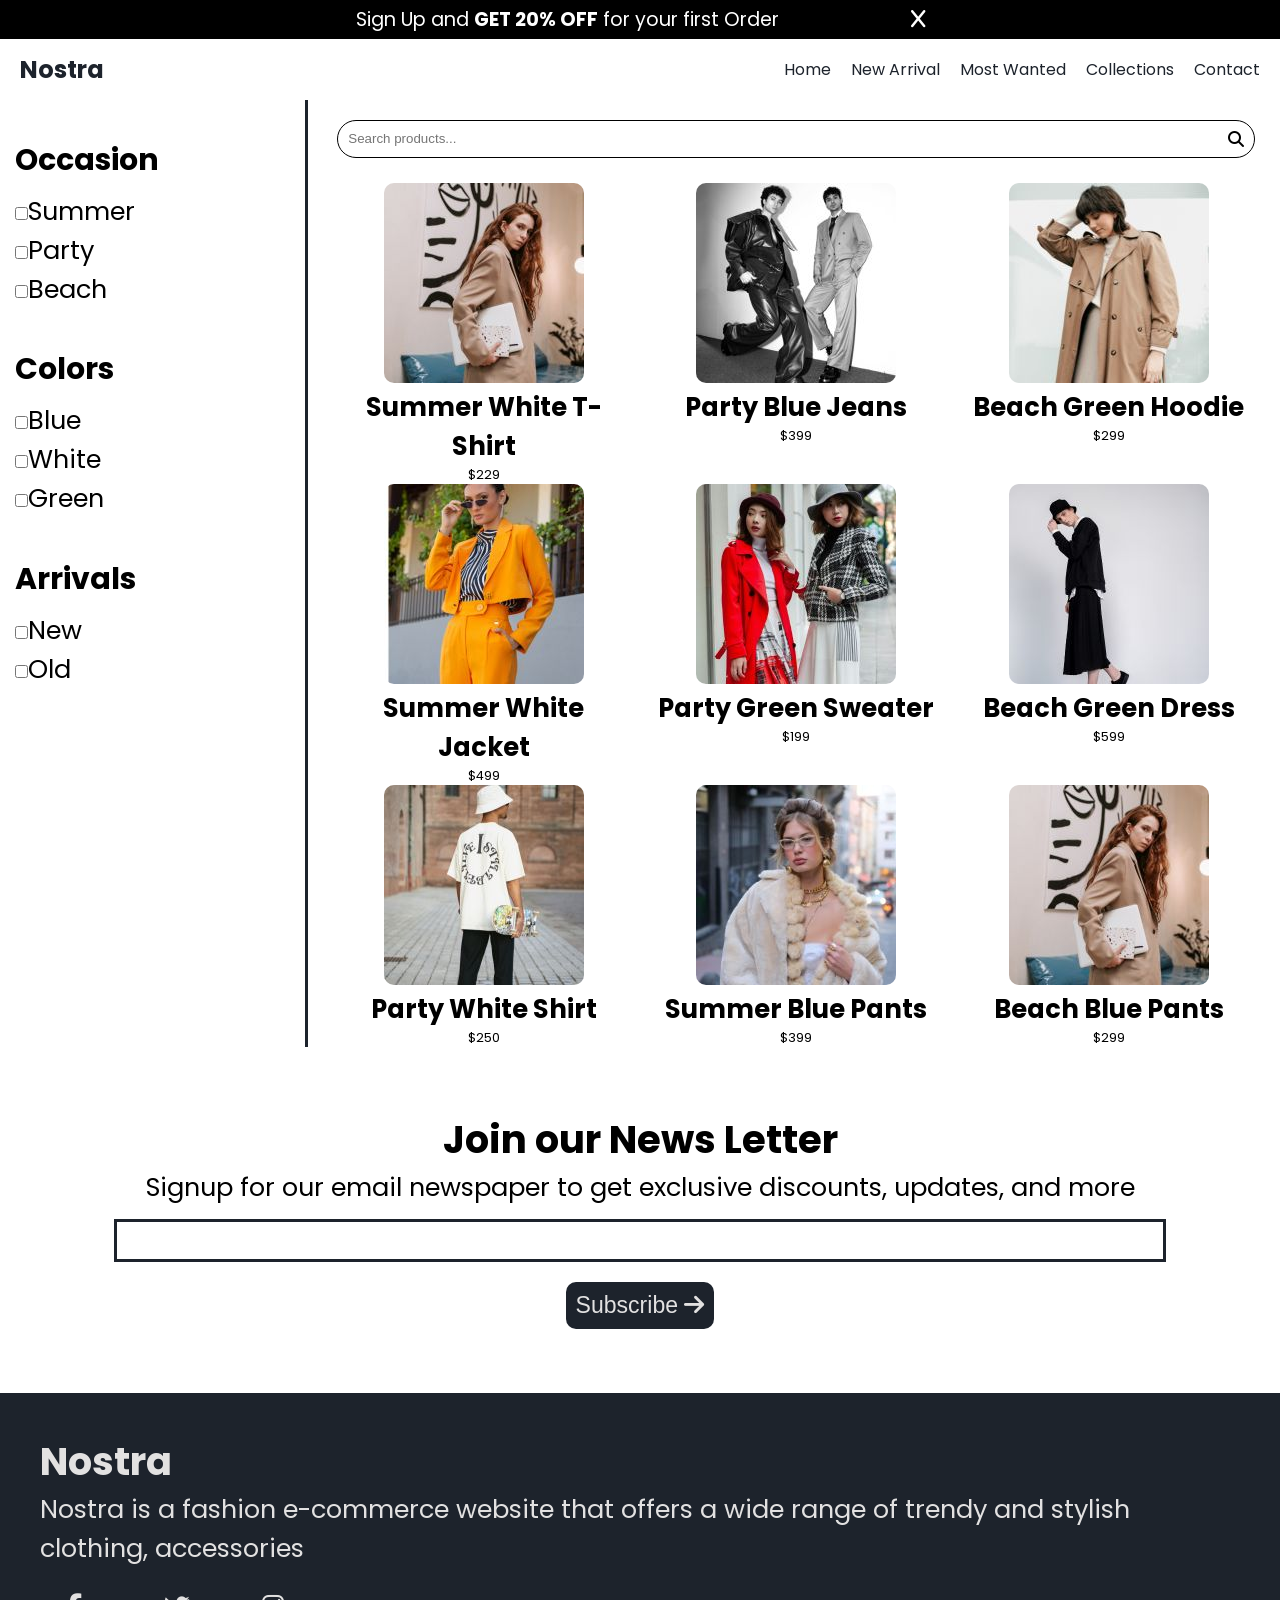
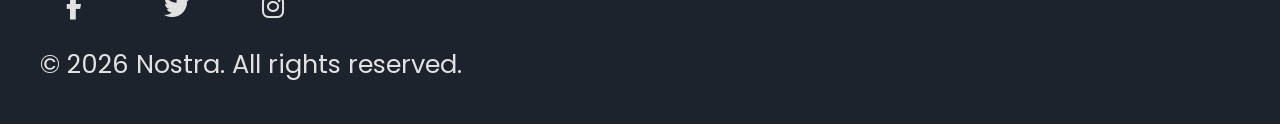
==== collection.html @ 7262a282 "upload ecommerce website" ====
<!DOCTYPE html>
<html lang="en">

<head>
    <meta charset="UTF-8">
    <meta name="viewport" content="width=device-width, initial-scale=1.0">
    <title>Nostra Ecommerce Website</title>
    <!--Google Fonts-->
    <link rel="preconnect" href="https://fonts.googleapis.com">
    <link rel="preconnect" href="https://fonts.gstatic.com" crossorigin>
    <link href="https://fonts.googleapis.com/css2?family=Poppins&display=swap" rel="stylesheet">
    <!--Font Awesome-->
    <link rel="stylesheet" href="https://cdnjs.cloudflare.com/ajax/libs/font-awesome/6.4.0/css/all.min.css">
    <!--Custom CSS-->
    <link rel="stylesheet" href="style.css">
    <!--javascript-->
    <script src="collection.js" defer></script>
</head>

<body>
    <!--Offer bar-->
    <div class="offer">
        <p>Sign Up and <b>GET 20% OFF</b> for your first Order 
            <i id="close-X" class="fa-solid fa-x"></i>
        </p>

    </div>
    <!--Navbar -->
    <nav class="navbar">
        <div class="logo">
            <h1>Nostra</h1>
        </div>
        <ul class="navbar-links">
            <li><a href="index.html">Home</a></li>
            <li><a href="index.html">New Arrival</a></li>
             <li><a href="index.html">Most Wanted</a></li>
              <li><a href="#">Collections</a></li>
            <li><a href="contact.html">Contact</a></li>
        </ul>

        <div class="navbar-menu-toggle" onclick="openNav()">
            <i class="fas fa-bars"></i>
        </div>
    </nav>

    <!--Side Navigation Menu -->
    <div class="side-navbar-links">
        <div class="side-navbar-close" onclick="closeNav()">
            <i class="fas fa-times"></i>
        </div>
        <ul>
            <li><a href="index.html">Home</a></li>
            <li><a href="index.html">New Arrival</a></li>
             <li><a href="index.html">Most Wanted</a></li>
            <li><a href="#">Collections</a></li>
            <li><a href="contact.html">Contact</a></li>
        </ul>
    </div>
<div class="main-container">
  <div class="product-section">
      <div class="filter-section">
         <h3 class="filter-section-occasion">Occasion</h3>
           <div>
                <input type="checkbox" name="tags" value="summer">Summer<br>
                <input type="checkbox" name="tags" value="party">Party<br>
                <input type="checkbox" name="tags" value="beach">Beach
           </div>

           <h3 class="filter-section-colors">Colors</h3>
            <div>
                <input type="checkbox" name="tags" value="blue">Blue<br>
                <input type="checkbox" name="tags" value="white">White<br>
                <input type="checkbox" name="tags" value="green">Green
            </div>

            <h3 class="filter-section-arrivals">Arrivals</h3>
              <div>
                <input type="checkbox" name="tags" value="new">New<br>
                <input type="checkbox" name="tags" value="old">Old
              </div>
                    <hr class="vertical-line">

      </div>
    

     <div class="collections">
    <form class="product-search">
        <input type="text" id="searchInput" placeholder="Search products..." /> 
        <i class="fa-solid fa-magnifying-glass"></i>
    </form>

    <div class="products" id="products">
        <div class="product-card" data-arrival="old">
            <img src="./images/1.jpg" alt="Product 1">
            <h1>Summer White T-Shirt</h1>
            <p>$229</p>
            
        </div>
        <div class="product-card" data-arrival="old">
            <img src="./images/2.jpg" alt="Product 2">
            <h1>Party Blue Jeans </h1>
            <p>$399</p>
        </div>
        <div class="product-card" data-arrival="new">
            <img src="./images/3.jpg" alt="Product 3">
            <h1>Beach Green Hoodie </h1>
            <p>$299</p>
        </div>
        <div class="product-card" data-arrival="old">
            <img src="./images/4.jpg" alt="Product 4">
            <h1>Summer White Jacket </h1>
            <p>$499</p>
        </div>
        <div class="product-card" data-arrival="new">
            <img src="./images/5.jpg" alt="Product 5">
            <h1>Party Green Sweater</h1>
            <p>$199</p>
        </div>
        <div class="product-card" data-arrival="new">
            <img src="./images/6.jpg" alt="Product 6">
            <h1>Beach Green Dress</h1>
            <p>$599</p>
        </div>
        <div class="product-card" data-arrival="old">
            <img src="./images/7.jpg" alt="Product 7">
            <h1>Party White Shirt</h1>
            <p>$250</p>
        </div>
         <div class="product-card" data-arrival="new"> 
            <img src="./images/8.jpg" alt="Product 8">
            <h1>Summer Blue Pants</h1>
            <p>$399</p>
        </div>
        <div class="product-card" data-arrival="old"> 
            <img src="./images/1.jpg" alt="Product 9">
            <h1>Beach Blue Pants</h1>
            <p>$299</p>
        </div>
        <!-- Add more product cards as needed -->
    </div>
  </div>  
    
<!--Collections Section
<div class="collections">
    <form class="product-search">
        <input type="text" id="searchInput" placeholder="Search products..." /> 
        <i class="fa-solid fa-magnifying-glass"></i>
    </form>

    <div class="products" id="products">
        <div class="product-card">
            <img src="./images/1.jpg" alt="Product 1">
            <p>White T-Shirt</p>
            
        </div>
        <div class="product-card">
            <img src="./images/2.jpg" alt="Product 2">
            <p>Blue Jeans </p>
        </div>
        <div class="product-card">
            <img src="./images/3.jpg" alt="Product 3">
            <p>Black Hoodie </p>
        </div>
        <div class="product-card">
            <img src="./images/4.jpg" alt="Product 4">
            <p>Red Jacket </p>
        </div>
        <div class="product-card">
            <img src="./images/5.jpg" alt="Product 5">
            <p>Green Sweater</p>
        </div>
        <div class="product-card">
            <img src="./images/6.jpg" alt="Product 6">
            <p>Purple Dress</p>
        </div>
        <div class="product-card">
            <img src="./images/7.jpg" alt="Product 7">
            <p>White Shirt</p>
        </div>
         <div class="product-card"> 
            <img src="./images/8.jpg" alt="Product 8">
            <p>Blue Pants</p>
        </div>-->
        <!-- Add more product cards as needed -->
    </div>
   <!--News Letter-->
  <div class="news">
        <h2>Join our News Letter</h2>
        <p style="text-align: center;">Signup for our email newspaper to get exclusive discounts, updates, and more</p>
        <div style="margin-top: 10px;">
        <input class="search">
    </div>
    <div>
        <button> Subscribe <i class="fa-solid fa-arrow-right"></i> </button>
    </div>
    </div>

    </div>
</div>

 <!-- Footer  -->
  <div class="footer">
    <div class="footer-container">
        <div class="footer-box-1">
            <h2 class="headingText">Nostra</h2>
            <p>Nostra is a fashion e-commerce website that offers a wide range of trendy and stylish clothing, accessories</p>

                <div class="footer-icon-container">
                    <i class="icon fa-brands fa-facebook-f"></i>
                    <i class="icon fa-brands fa-twitter"></i>
                    <i class="icon fa-brands fa-instagram"></i>
                </div>
            <p>&copy; 2026 Nostra. All rights reserved.</p>
        </div>
    </div>
  </div>
        
</body>

</html>
---- style.css ----
*{
    margin: 0;
    padding: 0;
}

body{
    font-family: 'Poppins', sans-serif;
}
 body::-webkit-scrollbar {
    width: 0; 
  }
.offer{
    background-color: #000;
    color: #fff;
    text-align: center;
    font-size: 1.5vw;
    padding: 5px;
}
.offer i{
    margin-left: 10%;
    cursor: pointer;
}
.navbar{
    display: flex;
    align-items: center;
    justify-content: space-between;
    padding: 10px;
    background-color: white;
    color: #1D232C;
    padding-top: 1vw;
    padding-bottom: 1vw;
    padding-left: 20px;
    padding-right: 20px;
    position:sticky;
    top:0px;
    z-index: 3;
}
.navbar-links{
    display: flex;
    align-items: center;
    justify-content: space-between;
    column-gap: 20px;

}

.navbar-links li{
    list-style: none;
}

.navbar-links a{
    text-decoration: none;
    color: #1D232C;
}

.navbar-links a:hover{
    text-decoration: underline;
    color: #1D232C
}

.navbar-menu-toggle{
    display: none;
}

.side-navbar-links{
   background-color: #1D232C;
    position: fixed;
    top: 0;
    left:-60%;
    height: 100%;
    width: 50%;
    transition: 2s;
    z-index: 10;

}
 .side-navbar-close{
    display: block;
    padding: 10px;
    color: #fff;
    text-decoration: none;
    text-align: right;
 }
.side-navbar-links a{
    display: block;
    padding: 10px;
    color: #fff;
    text-decoration: none;
}

.side-navbar-links a:hover{
    text-decoration: underline;
}
/*Main Container*/
.main-container{
    padding: 0 15px;
}
/*Hero section*/
   .hero{
    display: flex;
    position:relative;
    width:100%;
    overflow:hidden;
    border-radius: 5px;

}

.slider{
    width:100%;
    overflow:hidden;
    
}

.slides{
    display:flex;
    width:100%;
    transition: transform 1.5s ease-in-out;
    
}
.slide{
    width:100%;
    flex-shrink: 0;
    
}
.slide.active{
    display:block;
}

.slide img{
    width:100vw;
    object-fit:cover;
}

/* Text over image */

.hero-text{
    position:absolute;
    top:40%;
    left:15%;
    transform:translateY(-50%);
    color:white;
    text-align: center;
}

.hero-text h1{
    font-size:5vw;
}

.hero-text p{
    margin:15px 0;
    /*font-size:2vw;*/
    font-weight: bold;
}

.hero-text button{
    padding:10px 20px;
    border:none;
    background:white;
    color:black;
}

/* Arrow buttons */

.prev,.next{
    position:absolute;
    top:50%;
    transform:translateY(-50%);
    font-size:40px;
    background:none;
    border:none;
    color:white;
    cursor:pointer;
}

.prev{
    left:20px;
}

.next{
    right:20px;
}
/*Brands*/
.brands{
    padding:50px 0;
    margin-top: 2vw;
  /*  text-align:center;*/
}

.brands h2{
    margin-bottom:30px;
}

.brand-container{
    display:flex;
    justify-content:space-between;
    align-items:center;
    flex-wrap:wrap;
    font-size: 2vw;
}

.brand{
    text-align:center;
    font-size: 2vw;
}

.brand img{
    width:4vw;
    align-items: center;
}
/*.service{
    padding: 20px;
}*/

.service-container-1{
    /*margin-top: 2vw;
    margin-bottom: 2vw;*/
    display: flex;
    justify-content: space-between;
    align-items: center;
    font-size: 1.5vw;
}

.service-container-2 {
    display: flex;
    justify-content: space-between;
    align-items: center;
    gap: 10px;
    font-size: 1vw;
}
.service-container-2 div{
    background-color: #F2F4F7;
    border-radius: 5px;
    padding: 10px;
}

.new-arrival{
    display: flex;
    justify-content: space-around;
    flex-wrap: wrap;
    margin-top:2vw;
}
.new-arrival-container{
    position: relative;
    flex-basis: 20%;
    
}
.overlay{
    border-radius: 2%;
    position: absolute;
    width: 100%;
    height: 100%;
    background-color: black;
    z-index: 2;
    top: 0;
    opacity: 0.6;
 }

.new-arrival button{
    position: absolute;
    top: 50%;
    left: 18%;
    padding: 5% 10%;
    background-color: #f0f0f1;
    color: #000;
    border: none;
    border-radius: 10px;
    border: none;
    font-size: 1.2vw;
    z-index: 2;
}
 .most-wanted{
    display: flex;
    justify-content: space-between;
    margin-top: 2vw;
    overflow-x: scroll;
    gap: 20px;
   
    
}

.most-wanted-container{
   position: relative; 
}

.most-wanted img{
    border-radius: 2%;
    
     
 }

 .sale-overlay{
    position: absolute;
    top:3px;
    left: 3px;
    font-size: 2vw;
    background-color: red;
    color: white;
    padding-left: 10px;
    padding-right: 10px;
    border-radius: 10%;
 }

 .most-wanted::-webkit-scrollbar {
    appearance: none;
    
  }
  .like-button{
    position: absolute;
    width: 15%;
    bottom: 12%;
    right: 5%;
}
.limited-offer{
    display: flex;
    justify-content: center;
    
    align-items: center;
    background-color: #1D232C;
    color: #E2E1E1;
    padding: 20px;
    font-size: 2vw;
}

.limited-offer img{
    width: 100%;
    height: 100%100%;
}

.limited-offer-text{
    padding: 5%;
}

.limited-offer button{
    padding-left: 5%;
    padding-right: 5%;
    padding-top: 2.5%;
    padding-bottom: 2.5%;
    margin-top: 10px;
    font-size: 1.2vw;
    color: #1D232C;
    border-radius: 10px;
 
    border: none;
    
    

 }

 /* Scroll Animate */

 .initial-scroll-animate{
   
    transition: 3s;
 }

 .reveal-scroll-animate{
    opacity: 0;
 }

.news{
    font-size: 2vw;
    margin-top: 5vw;
    display: flex;
    flex-direction: column;
    align-items: center;
}

.news input{
    padding: 11px;
    width: 80vw;
    margin-bottom: 10px;
    border: solid #1D232C 3px;

}

.news input:focus{
   outline: none;

}

.news button{
    
    margin-top: 10px;
    font-size: 1.8vw;
    color: #E2E1E1;
    background-color: #1D232C;
    border-radius: 10px;
    border: none;
    padding:10px
    
    

 }

 .icon{
    width: 40px;
    margin: 2vw;

}
.footer{
    font-size: 2vw;
    margin-top: 5vw;
    padding: 40px;
    background-color: #1D232C;
    color: #E2E1E1;
    box-sizing: border-box;
}

.footer-container{
   
    display: flex;
    align-items: center;
    flex-wrap: wrap;
}

.footer-box-1{
    display: flex;
    flex-direction: column;
  
}

.footer-box-2{
    display: flex;
}
.product-section{
    display: flex;
}

.filter-section{
    flex-basis: 25%;
    position: relative;
    font-size: 2vw;
}

.collections{
    flex-basis: 75%;
    position: relative;
}

.vertical-line {
    border: none;
    border-left: 3px solid #1D232C; /* Adjust color and width as needed */
    height: 100%; /* Adjust height as needed */
    margin: 0 20px; /* Adjust margin as needed */
    position: absolute;
    top: 0px;
    right: 0px

    
  }

.filter-section-price,.filter-section-arrivals,.filter-section-occasion,.filter-section-colors{
    margin-top: 3vw;
    margin-bottom: 10px;
    
}

/*.product-section{
    padding: 10px;
}*/

.products{
    margin-top: 2vw;
    display: flex;
    flex-wrap: wrap;
    justify-content: space-between;
    font-size:1vw;
}

/*.collection{
    margin-top: 20px;
}*/

.product-search{
    width:70vw;
    border: 1px solid black;
    border-radius: 20px;
    display: flex;
    justify-content: space-between;
    align-items: center;
    padding:10px;
    margin: 20px auto;
}
.product-search input{
    width: 100%;
    border: none;
    outline: none;
    background-color: transparent;
}
.products{
   /* padding:20px;*/
    display: flex;
    justify-content: space-around;
    flex-wrap: wrap;    
    /*gap:10px;*/
}

.product-card{
    flex-basis: 30%;
    text-align: center;
}
.product-card img{
    border-radius: 10px;
}
.contact {
    background-color: #1D232C;
    color: #dddddd;
    border-radius: 8px;
    box-shadow: 0 2px 4px rgba(0, 0, 0, 0.1);
    width: 60vw;
    margin: auto;
    padding: 5vw;
    padding-right: 10vw;
    margin-top: 10px;
  }

  .contact h2 {
    margin-bottom: 1vw;
   
  }

  .contact label {
    display: block;
    margin-bottom: 1vw;
 
  }

  .contact input[type="text"],
  .contact textarea {
    width: 100%;
    padding: 2vw;
    border: 1px solid #dddddd;
    border-radius: 4px;
    margin-bottom: 1vw;
    font-size: 1vw;
    
  }

  .contact textarea {
    resize: vertical;
    height: 10vh;
  }

  .contact input[type="submit"] {
    
    color: #ffffff;
    border: none;
    border-radius: 4px;
    padding: 10px 20px;
    cursor: pointer;
    font-size: 16px;
    background-color: #0056b3;
  }

  .contact input[type="submit"]:hover {
    background-color: #0056b3;
  }
/* Responsive Design */
@media (max-width: 900px) {
    .navbar-links{
        display: none;

    }

    .navbar-menu-toggle{
        display: block;
        cursor: pointer;
    }

}
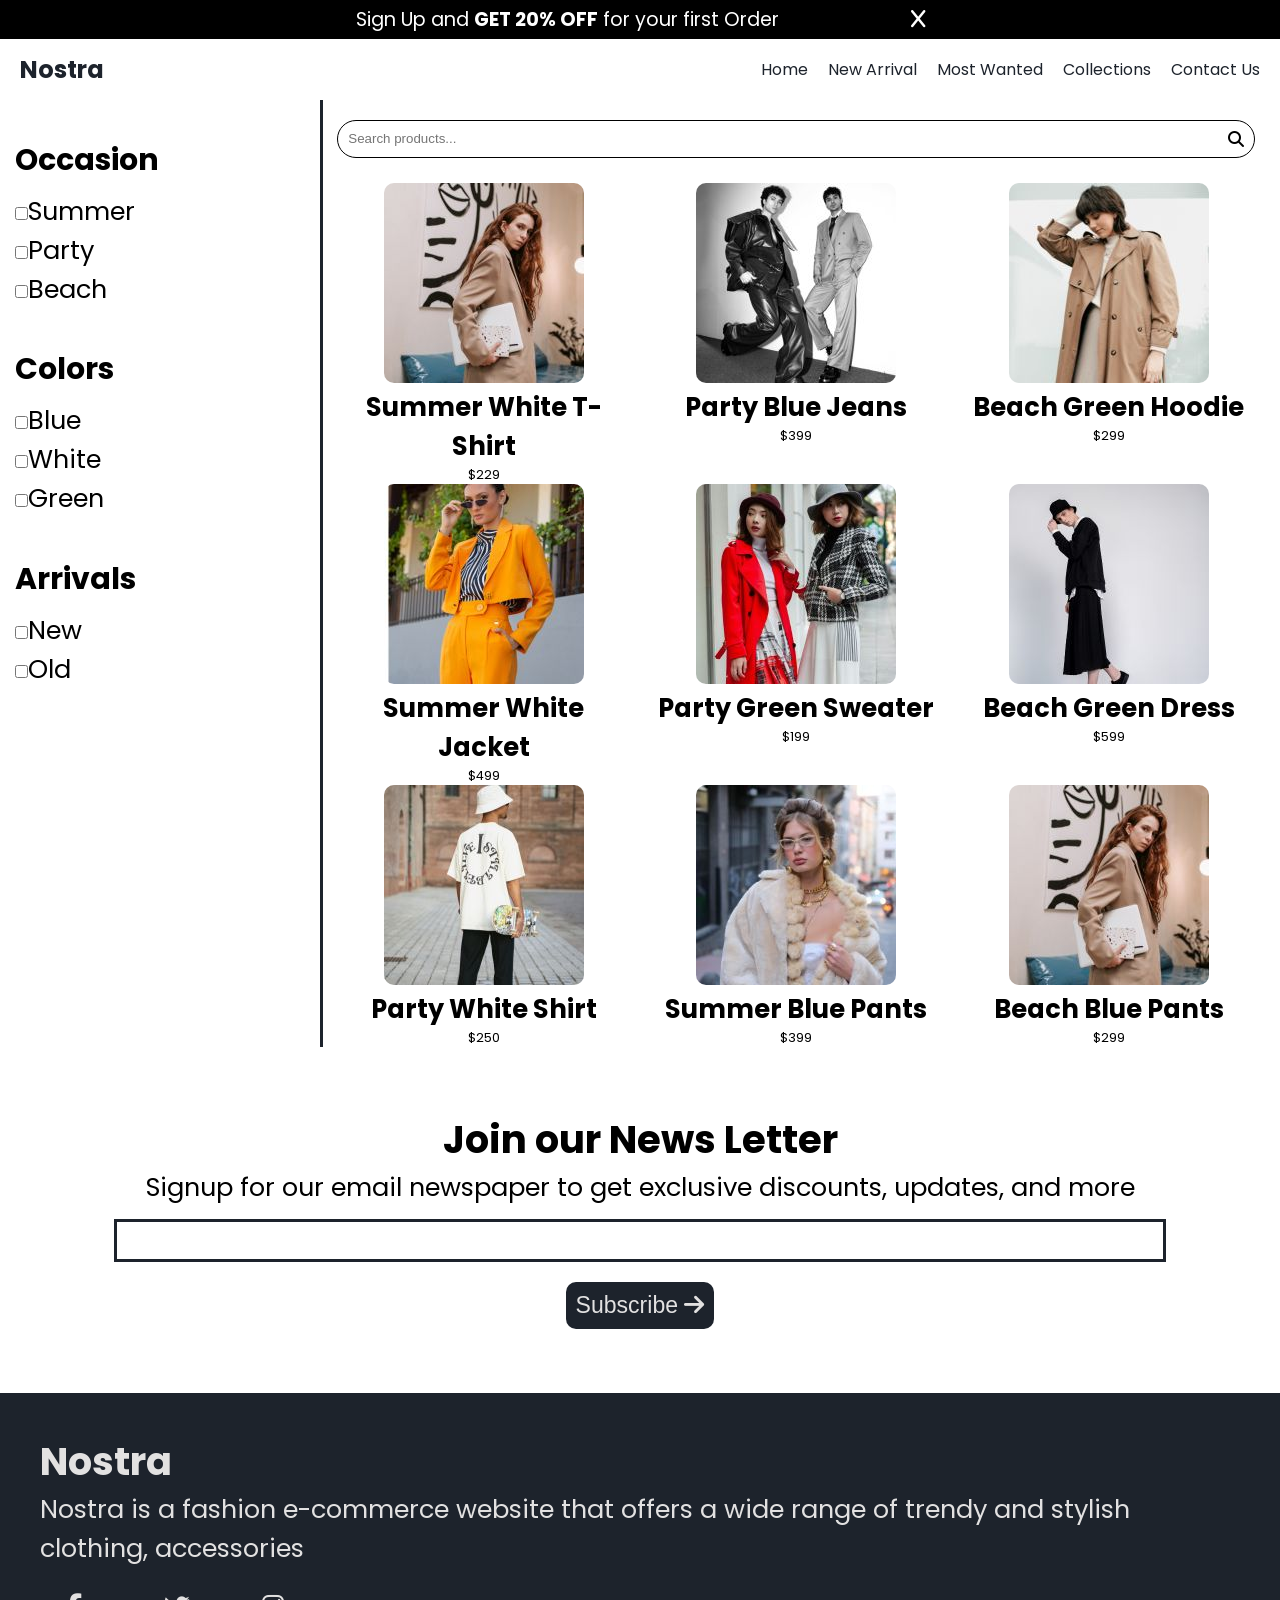
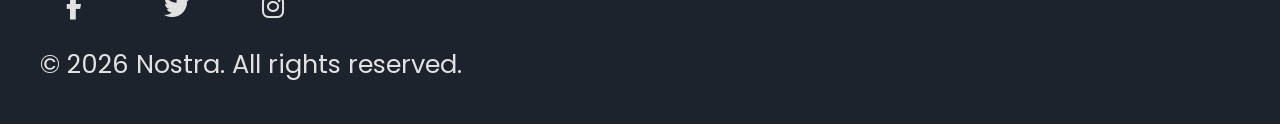
==== commit 72404943: "updated" ====
--- a/collection.html
+++ b/collection.html
@@ -35,7 +35,7 @@
             <li><a href="index.html">New Arrival</a></li>
              <li><a href="index.html">Most Wanted</a></li>
               <li><a href="#">Collections</a></li>
-            <li><a href="contact.html">Contact</a></li>
+            <li><a href="contact.html">Contact Us</a></li>
         </ul>
 
         <div class="navbar-menu-toggle" onclick="openNav()">
@@ -53,7 +53,7 @@
             <li><a href="index.html">New Arrival</a></li>
              <li><a href="index.html">Most Wanted</a></li>
             <li><a href="#">Collections</a></li>
-            <li><a href="contact.html">Contact</a></li>
+            <li><a href="contact.html">Contact Us</a></li>
         </ul>
     </div>
 <div class="main-container">
--- a/style.css
+++ b/style.css
@@ -210,8 +210,8 @@
 }*/
 
 .service-container-1{
-    /*margin-top: 2vw;
-    margin-bottom: 2vw;*/
+    margin-top: 5vw;
+    margin-bottom: 2vw;
     display: flex;
     justify-content: space-between;
     align-items: center;
@@ -242,6 +242,10 @@
     flex-basis: 20%;
     
 }
+.new-arrival img{
+    border-radius: 2%;
+}
+
 .overlay{
     border-radius: 2%;
     position: absolute;
@@ -321,7 +325,7 @@
 
 .limited-offer img{
     width: 100%;
-    height: 100%100%;
+    height: 100%;
 }
 
 .limited-offer-text{
@@ -439,7 +443,7 @@
     border: none;
     border-left: 3px solid #1D232C; /* Adjust color and width as needed */
     height: 100%; /* Adjust height as needed */
-    margin: 0 20px; /* Adjust margin as needed */
+    margin: 0 5px; /* Adjust margin as needed */
     position: absolute;
     top: 0px;
     right: 0px
